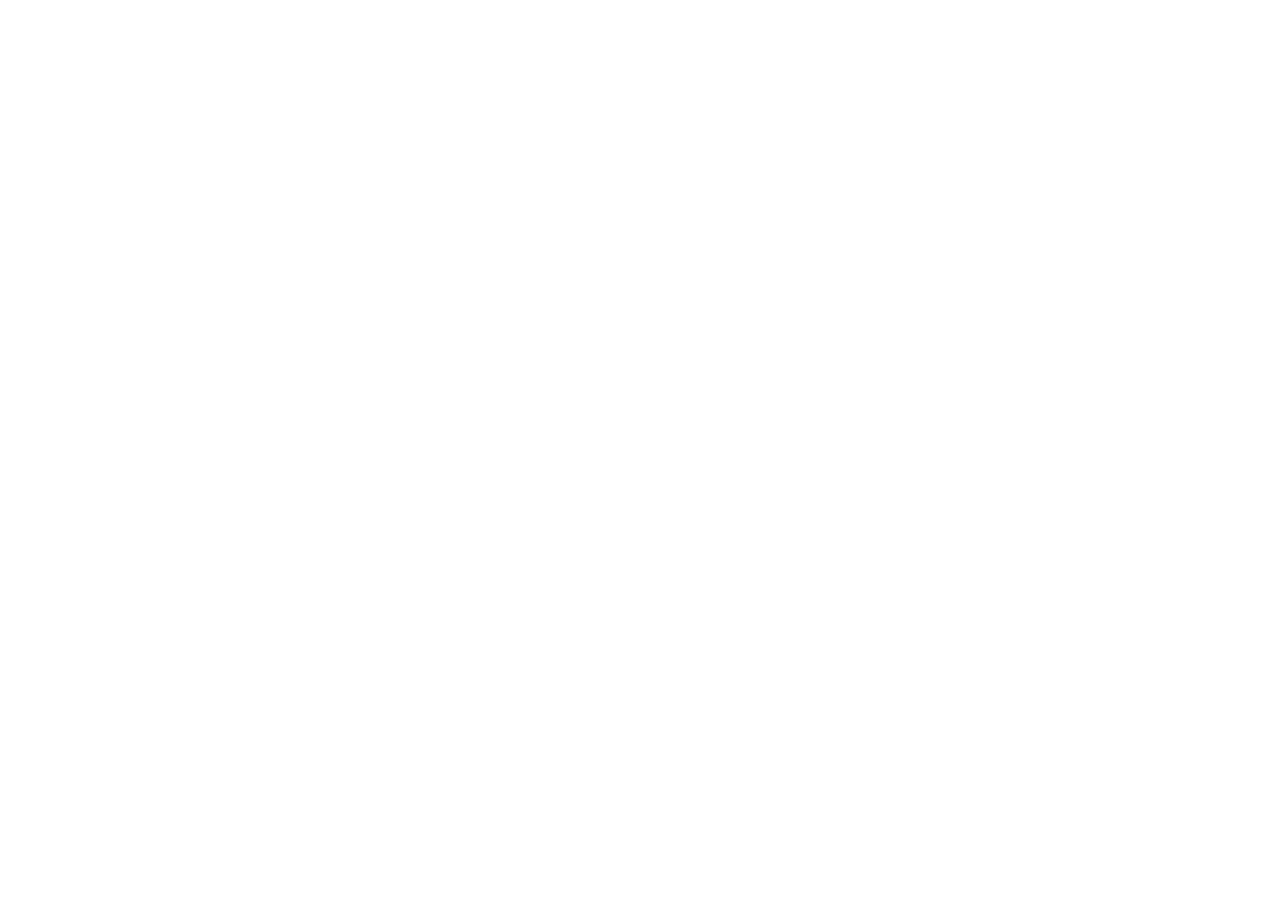
==== flexbox/index.html @ 303dcb9e "asd" ====
<!DOCTYPE html>
<html lang="en">
<head>
    <meta charset="UTF-8">
    <meta http-equiv="X-UA-Compatible" content="IE=edge">
    <meta name="viewport" content="width=device-width, initial-scale=1.0">
    <title>Flex</title>
</head>
<style>
    *
    {
        margin: 0;
        padding: 0;
        
    }
</style>
<body>
    <div class="wrapper">
        <div></div>
        <div></div>
        <div></div>
        <div></div>
    </div>
</body>
</html>
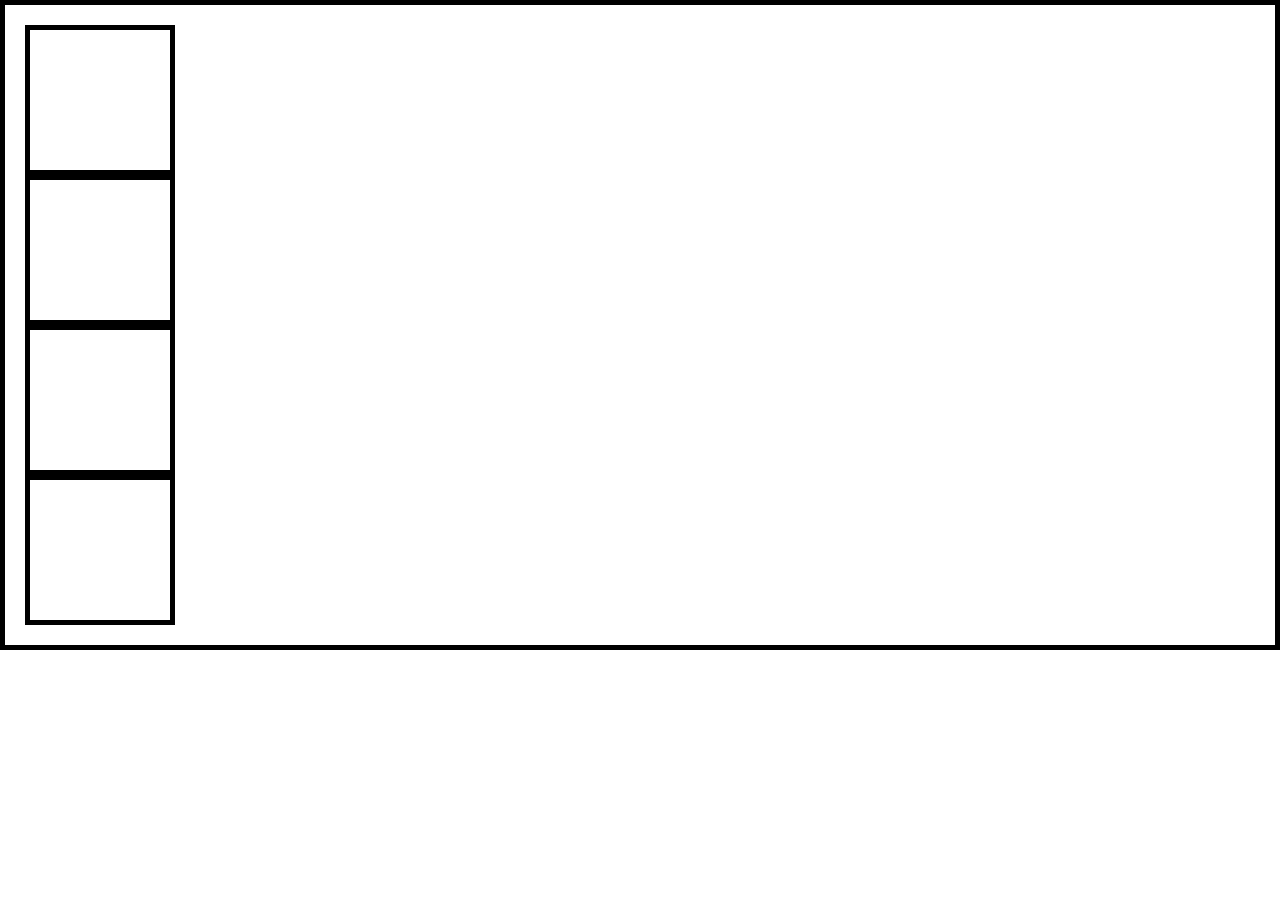
==== commit 0a5906bb: "dasd" ====
--- a/flexbox/index.html
+++ b/flexbox/index.html
@@ -13,13 +13,29 @@
         padding: 0;
         
     }
+    div
+    {
+        border: 5px solid;
+        padding: 20px;
+    }
+    .wrapper    
+    {
+        min-height: 250px;
+
+    }
+    .child
+    
+    {
+        width: 100px;
+        height: 100px;
+    }
 </style>
 <body>
     <div class="wrapper">
-        <div></div>
-        <div></div>
-        <div></div>
-        <div></div>
+        <div class="child"></div>
+        <div class="child"></div>
+        <div class="child"></div>
+        <div class="child"></div>
     </div>
 </body>
 </html>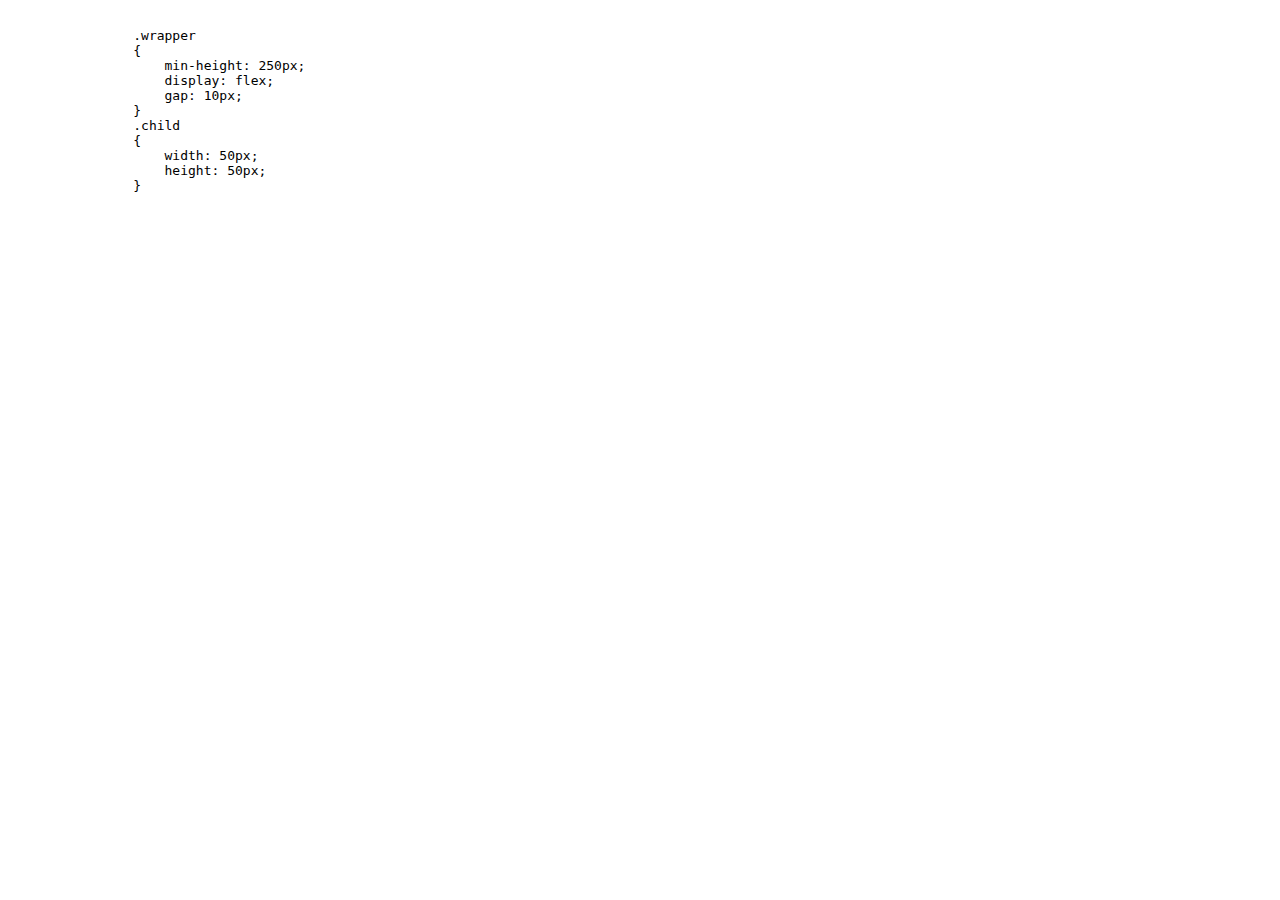
==== commit 45c46b8d: "asdaw" ====
--- a/flexbox/index.html
+++ b/flexbox/index.html
@@ -1,41 +1,51 @@
 <!DOCTYPE html>
 <html lang="en">
+
 <head>
     <meta charset="UTF-8">
     <meta http-equiv="X-UA-Compatible" content="IE=edge">
     <meta name="viewport" content="width=device-width, initial-scale=1.0">
     <title>Flex</title>
+    <link rel="stylesheet" href="main.css">
 </head>
 <style>
-    *
-    {
-        margin: 0;
-        padding: 0;
-        
-    }
-    div
-    {
-        border: 5px solid;
-        padding: 20px;
-    }
-    .wrapper    
-    {
-        min-height: 250px;
 
-    }
-    .child
-    
-    {
-        width: 100px;
-        height: 100px;
-    }
 </style>
+
 <body>
-    <div class="wrapper">
-        <div class="child"></div>
-        <div class="child"></div>
-        <div class="child"></div>
-        <div class="child"></div>
-    </div>
+    <section>
+        <div class="view">
+            <div class="wrapper">
+                <div class="child"></div>
+                <div class="child"></div>
+                <div class="child"></div>
+                <div class="child"></div>
+            </div>
+        </div>
+        <div class="code">
+            <pre><code>
+                .wrapper    
+                {
+                    min-height: 250px;
+                    display: flex;
+                    gap: 10px;
+                }
+                .child
+                {
+                    width: 50px;
+                    height: 50px;
+                }
+            </code></pre>
+        </div>
+    </section>
+
+    <pre>
+
+    <code>
+
+    </code>
+</pre>
+
 </body>
+
 </html>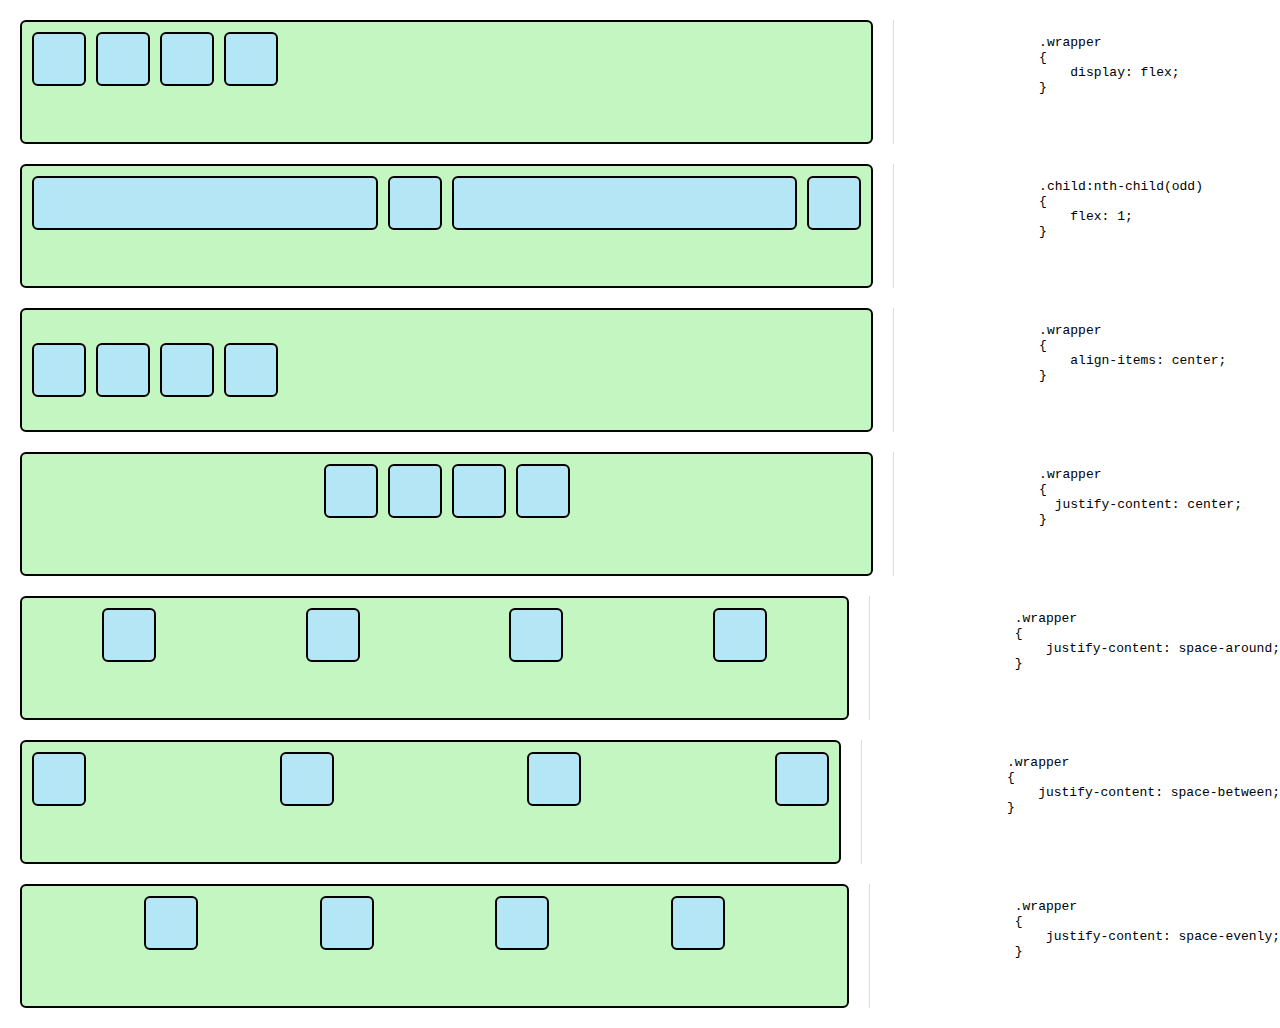
==== commit 4647e1df: "gikj" ====
--- a/flexbox/index.html
+++ b/flexbox/index.html
@@ -26,26 +26,122 @@
             <pre><code>
                 .wrapper    
                 {
-                    min-height: 250px;
                     display: flex;
-                    gap: 10px;
-                }
-                .child
-                {
-                    width: 50px;
-                    height: 50px;
                 }
             </code></pre>
         </div>
     </section>
-
-    <pre>
-
-    <code>
-
-    </code>
-</pre>
-
+    
+    <section class="q1">
+        <div class="view">
+            <div class="wrapper">
+                <div class="child"></div>
+                <div class="child"></div>
+                <div class="child"></div>
+                <div class="child"></div>
+            </div>
+        </div>
+        <div class="code">
+            <pre><code>
+                .child:nth-child(odd)
+                {
+                    flex: 1;
+                }
+            </code></pre>
+        </div>
+    </section>
+    <section class="q2">
+        <div class="view">
+            <div class="wrapper">
+                <div class="child"></div>
+                <div class="child"></div>
+                <div class="child"></div>
+                <div class="child"></div>
+            </div>
+        </div>
+        <div class="code">
+            <pre><code>
+                .wrapper
+                {
+                    align-items: center;
+                }
+            </code></pre>
+        </div>
+    </section>
+    <section class="q3">
+        <div class="view">
+            <div class="wrapper">
+                <div class="child"></div>
+                <div class="child"></div>
+                <div class="child"></div>
+                <div class="child"></div>
+            </div>
+        </div>
+        <div class="code">
+            <pre><code>
+                .wrapper
+                {
+                  justify-content: center;
+                }
+                
+                
+            </code></pre>
+        </div>
+    </section>
+    <section class="q4">
+        <div class="view">
+            <div class="wrapper">
+                <div class="child"></div>
+                <div class="child"></div>
+                <div class="child"></div>
+                <div class="child"></div>
+            </div>
+        </div>
+        <div class="code">
+            <pre><code>
+                .wrapper
+                {
+                    justify-content: space-around;
+                }
+            </code></pre>
+        </div>
+    </section>
+    <section class="q5">
+        <div class="view">
+            <div class="wrapper">
+                <div class="child"></div>
+                <div class="child"></div>
+                <div class="child"></div>
+                <div class="child"></div>
+            </div>
+        </div>
+        <div class="code">
+            <pre><code>
+                .wrapper
+                {
+                    justify-content: space-between;
+                }
+            </code></pre>
+        </div>
+    </section>
+    <section class="q6">
+        <div class="view">
+            <div class="wrapper">
+                <div class="child"></div>
+                <div class="child"></div>
+                <div class="child"></div>
+                <div class="child"></div>
+            </div>
+        </div>
+        <div class="code">
+            <pre><code>
+                .wrapper
+                {
+                    justify-content: space-evenly;
+                }
+            </code></pre>
+        </div>
+    </section>
 </body>
 
 </html>--- a/flexbox/main.css
+++ b/flexbox/main.css
@@ -0,0 +1,87 @@
+
+*
+{
+    margin: 0;
+    padding: 0;
+    
+}
+section
+{
+    display: flex;
+    max-width: 1600px;
+    margin: 20px auto;
+    gap: 20px;
+
+}
+.view
+{
+flex: 7;
+
+border-right: 1px solid #ddd;
+padding: 0px 20px;
+
+
+}
+.code
+{
+flex: 3;
+/* padding: 20px; */
+
+}
+code
+{
+    /* font-weight: bold;
+    font-size: 16px; */
+}
+
+.view div
+{
+    border: 2px solid;
+    padding: 10px;
+    border-radius: 6px;
+
+}
+
+.wrapper    
+{
+    min-height: 100px;
+    gap: 10px;
+}
+.child
+{
+    width: 30px;
+    height: 30px;
+    background: rgb(181, 230, 245);
+}
+.wrapper    
+{
+    display: flex;
+    background: rgb(196, 246, 193);
+}
+
+.q1 .child:nth-child(odd)
+{
+    flex: 1;
+}
+
+.q2 .wrapper
+{
+    align-items: center;
+}
+.q3 .wrapper
+{
+    justify-content: center;
+}
+.q4 .wrapper
+{
+    justify-content: space-around;
+}
+
+.q5 .wrapper
+{
+    justify-content: space-between;
+}
+.q6 .wrapper
+{
+    justify-content: space-evenly;
+}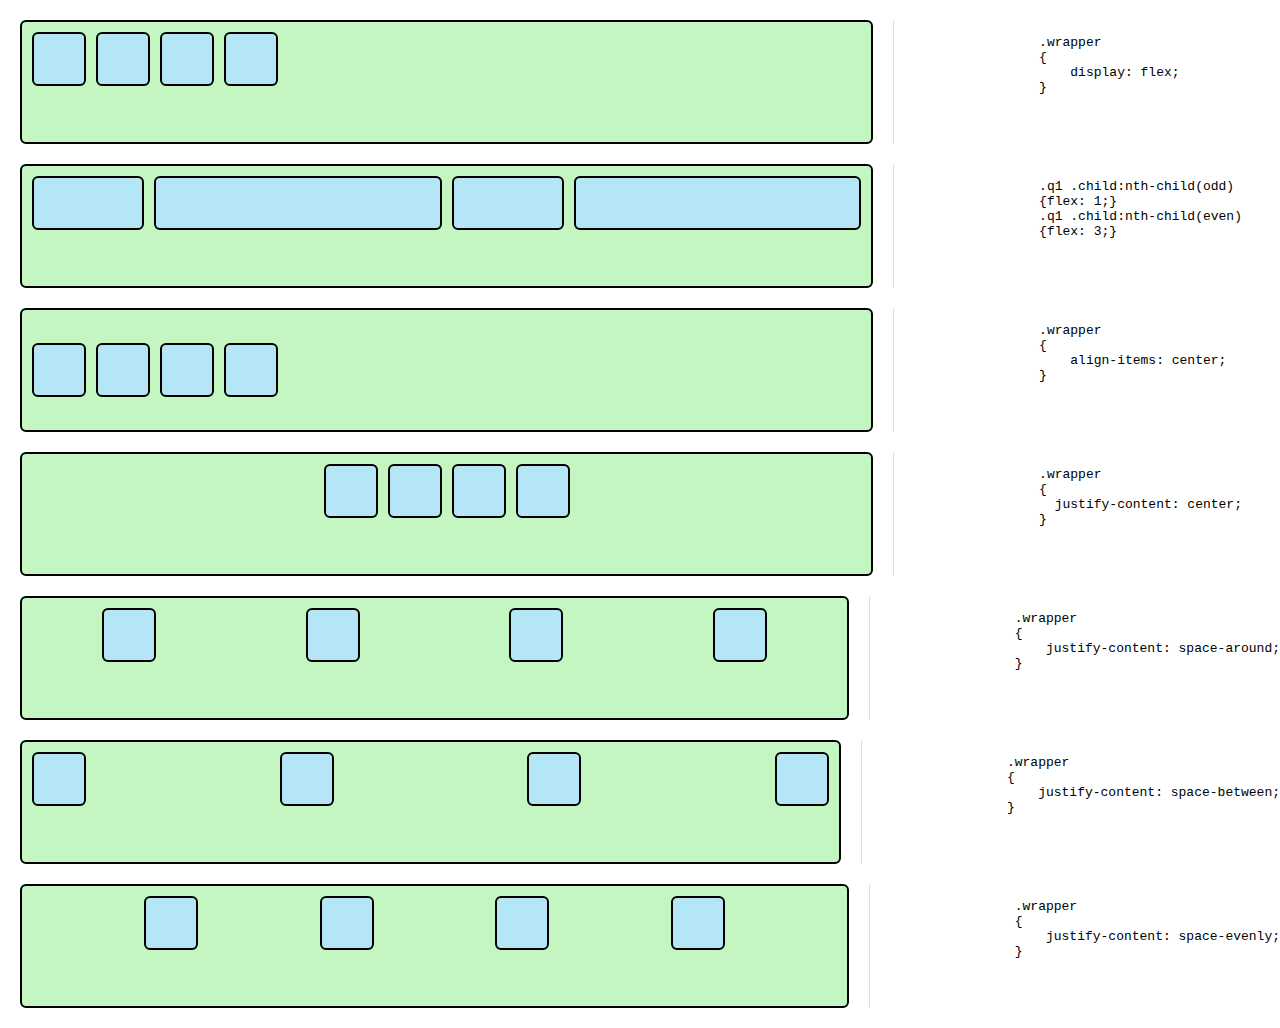
==== commit 87b47437: "adse" ====
--- a/flexbox/index.html
+++ b/flexbox/index.html
@@ -43,10 +43,10 @@
         </div>
         <div class="code">
             <pre><code>
-                .child:nth-child(odd)
-                {
-                    flex: 1;
-                }
+                .q1 .child:nth-child(odd)
+                {flex: 1;}
+                .q1 .child:nth-child(even)
+                {flex: 3;}
             </code></pre>
         </div>
     </section>
--- a/flexbox/main.css
+++ b/flexbox/main.css
@@ -60,9 +60,9 @@
 }
 
 .q1 .child:nth-child(odd)
-{
-    flex: 1;
-}
+{flex: 1;}
+.q1 .child:nth-child(even)
+{flex: 3;}
 
 .q2 .wrapper
 {
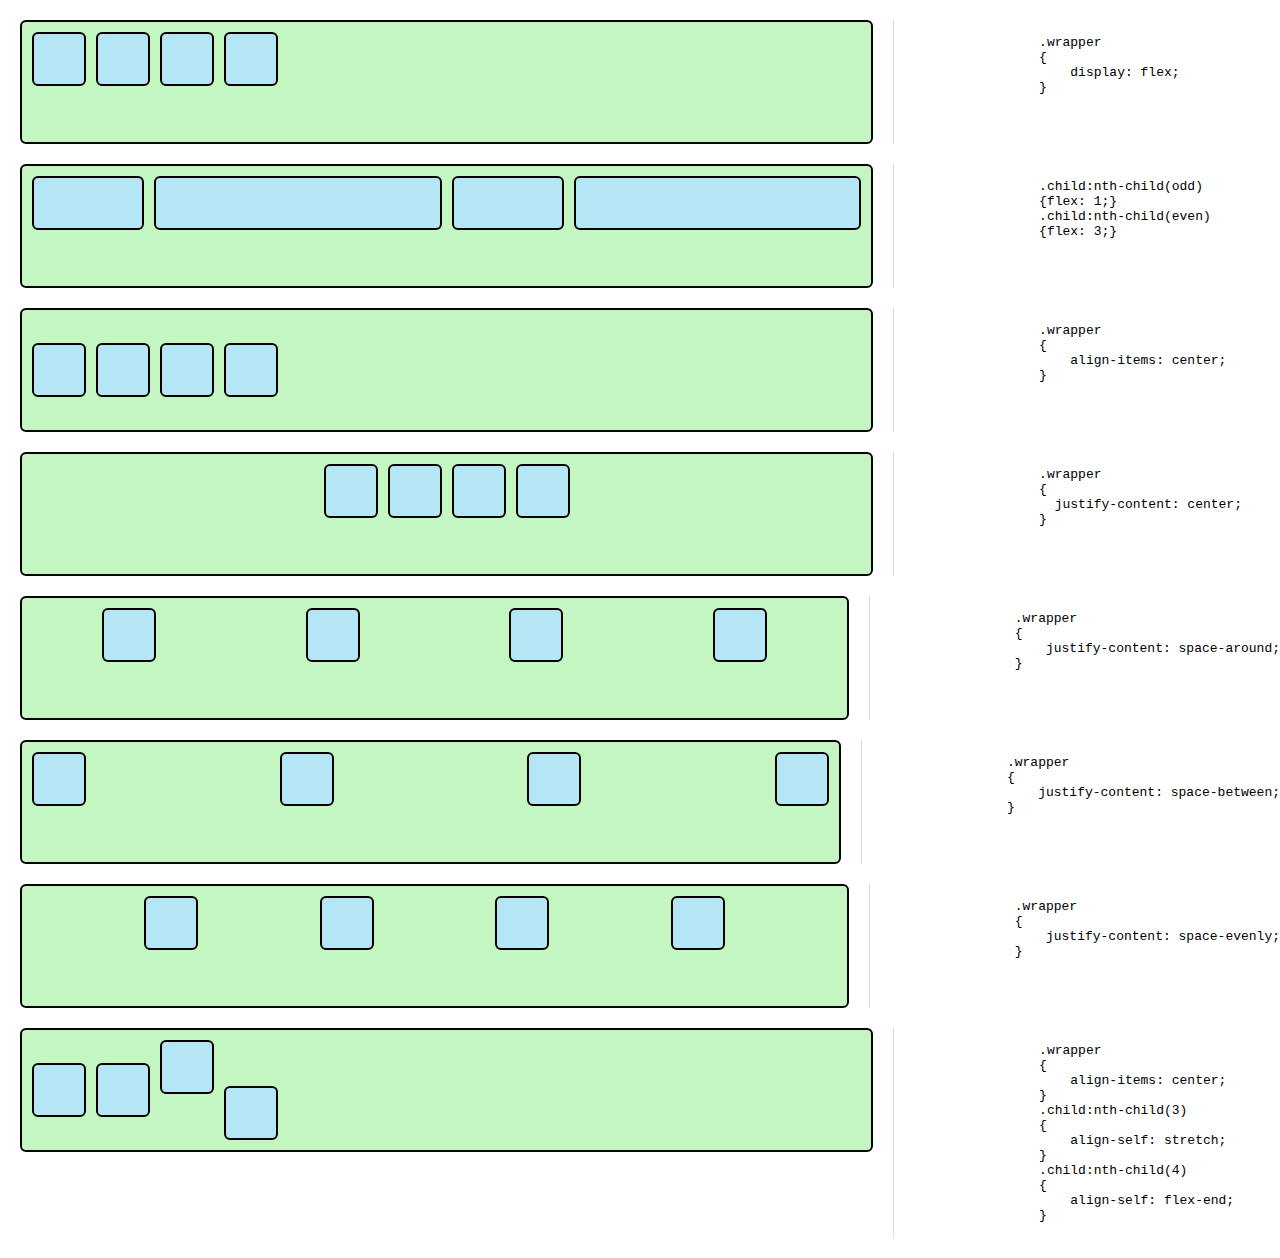
==== commit 19d067c9: "sticky" ====
--- a/flexbox/index.html
+++ b/flexbox/index.html
@@ -43,9 +43,9 @@
         </div>
         <div class="code">
             <pre><code>
-                .q1 .child:nth-child(odd)
+                .child:nth-child(odd)
                 {flex: 1;}
-                .q1 .child:nth-child(even)
+                .child:nth-child(even)
                 {flex: 3;}
             </code></pre>
         </div>
@@ -142,6 +142,32 @@
             </code></pre>
         </div>
     </section>
+    <section class="q7">
+        <div class="view">
+            <div class="wrapper">
+                <div class="child"></div>
+                <div class="child"></div>
+                <div class="child"></div>
+                <div class="child"></div>
+            </div>
+        </div>
+        <div class="code">
+            <pre><code> 
+                .wrapper
+                {
+                    align-items: center;
+                }
+                .child:nth-child(3)
+                {
+                    align-self: stretch;
+                }
+                .child:nth-child(4)
+                {
+                    align-self: flex-end;
+                }
+            </code></pre>
+        </div>
+    </section>
 </body>
 
 </html>--- a/flexbox/main.css
+++ b/flexbox/main.css
@@ -84,4 +84,16 @@
 .q6 .wrapper
 {
     justify-content: space-evenly;
+}
+.q7 .wrapper
+{
+    align-items: center;
+}
+.q7 .child:nth-child(3)
+{
+    align-self: stretch;
+}
+.q7 .child:nth-child(4)
+{
+    align-self: flex-end;
 }